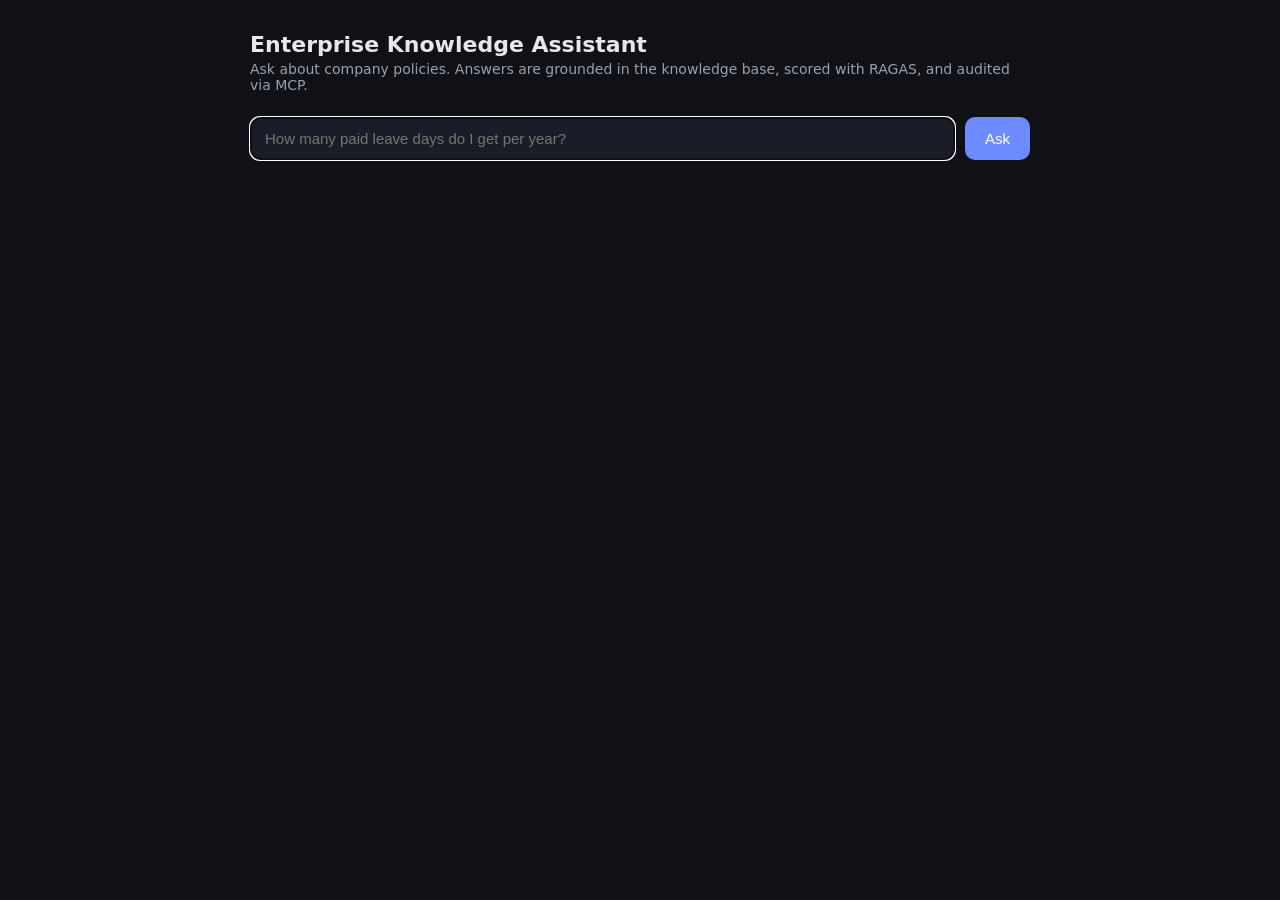
==== templates/index.html @ b1b47633 "v3 of submission" ====
<!DOCTYPE html>
<html lang="en">
<head>
  <meta charset="utf-8" />
  <meta name="viewport" content="width=device-width, initial-scale=1" />
  <title>Enterprise Knowledge Assistant</title>
  <style>
    :root { --bg:#0f1117; --panel:#1a1d27; --border:#2a2e3a; --text:#e6e8ee;
            --muted:#9aa0ad; --accent:#6d8bff; --good:#3fbf7f; --warn:#e0a83e; --bad:#e0574e; }
    * { box-sizing: border-box; }
    body { margin:0; background:var(--bg); color:var(--text);
           font-family:system-ui,-apple-system,Segoe UI,Roboto,sans-serif; }
    .wrap { max-width:820px; margin:0 auto; padding:32px 20px 64px; }
    h1 { font-size:22px; margin:0 0 4px; }
    p.sub { color:var(--muted); margin:0 0 24px; font-size:14px; }
    .row { display:flex; gap:10px; }
    input { flex:1; padding:12px 14px; background:var(--panel); color:var(--text);
            border:1px solid var(--border); border-radius:10px; font-size:15px; }
    button { padding:12px 20px; background:var(--accent); color:#fff; border:0;
             border-radius:10px; font-size:15px; cursor:pointer; }
    button:disabled { opacity:.5; cursor:default; }
    .card { background:var(--panel); border:1px solid var(--border); border-radius:12px;
            padding:18px 20px; margin-top:20px; }
    .card h2 { font-size:13px; text-transform:uppercase; letter-spacing:.06em;
               color:var(--muted); margin:0 0 10px; }
    .answer { white-space:pre-wrap; line-height:1.55; }
    .scores { display:flex; flex-wrap:wrap; gap:10px; }
    .score { flex:1; min-width:130px; background:var(--bg); border:1px solid var(--border);
             border-radius:10px; padding:10px 12px; }
    .score .name { font-size:12px; color:var(--muted); }
    .score .val { font-size:20px; font-weight:600; }
    .good { color:var(--good); } .warn { color:var(--warn); } .bad { color:var(--bad); }
    .summary { color:var(--muted); font-size:14px; margin-top:12px; }
    .chips { display:flex; flex-wrap:wrap; gap:6px; }
    .chip { font-size:12px; background:var(--bg); border:1px solid var(--border);
            border-radius:20px; padding:4px 12px; color:var(--muted); }
    .escalation { border-color:var(--warn); color:var(--warn); }
    .hidden { display:none; }
  </style>
</head>
<body>
  <div class="wrap">
    <h1>Enterprise Knowledge Assistant</h1>
    <p class="sub">Ask about company policies. Answers are grounded in the knowledge base, scored with RAGAS, and audited via MCP.</p>

    <div class="row">
      <input id="q" placeholder="How many paid leave days do I get per year?" autofocus />
      <button id="go">Ask</button>
    </div>

    <div id="out" class="hidden">
      <div class="card"><h2>Answer</h2><div id="answer" class="answer"></div></div>
      <div class="card">
        <h2>RAGAS evaluation</h2>
        <div id="scores" class="scores"></div>
        <div id="summary" class="summary"></div>
      </div>
      <div id="escCard" class="card escalation hidden"><h2>Escalation</h2><div id="esc"></div></div>
      <div class="card"><h2>Execution trace</h2><div id="trace" class="chips"></div></div>
    </div>
  </div>

  <script>
    const $ = (id) => document.getElementById(id);
    const cls = (v) => v == null ? "" : v >= 0.8 ? "good" : v >= 0.6 ? "warn" : "bad";
    const fmt = (v) => v == null ? "n/a" : v.toFixed(2);

    async function ask() {
      const question = $("q").value.trim();
      if (!question) return;
      $("go").disabled = true; $("go").textContent = "Thinking…";
      try {
        const res = await fetch("/ask", {
          method: "POST", headers: { "Content-Type": "application/json" },
          body: JSON.stringify({ question }),
        });
        const data = await res.json();
        $("answer").textContent = data.answer || "(no answer)";
        $("scores").innerHTML = Object.entries(data.scores || {})
          .filter(([k]) => !k.startsWith("_"))
          .map(([k, v]) => `<div class="score"><div class="name">${k}</div>
            <div class="val ${cls(v)}">${fmt(v)}</div></div>`).join("");
        $("summary").textContent = data.evaluation_summary || "";
        if (data.escalated) {
          $("escCard").classList.remove("hidden");
          $("esc").textContent = `Low-confidence query escalated to a human — ticket ${data.ticket_id}.`;
        } else {
          $("escCard").classList.add("hidden");
        }
        $("trace").innerHTML = (data.trace || [])
          .map((n) => `<span class="chip">${n}</span>`).join("");
        $("out").classList.remove("hidden");
      } catch (e) {
        $("answer").textContent = "Request failed: " + e;
        $("out").classList.remove("hidden");
      } finally {
        $("go").disabled = false; $("go").textContent = "Ask";
      }
    }

    $("go").addEventListener("click", ask);
    $("q").addEventListener("keydown", (e) => { if (e.key === "Enter") ask(); });
  </script>
</body>
</html>
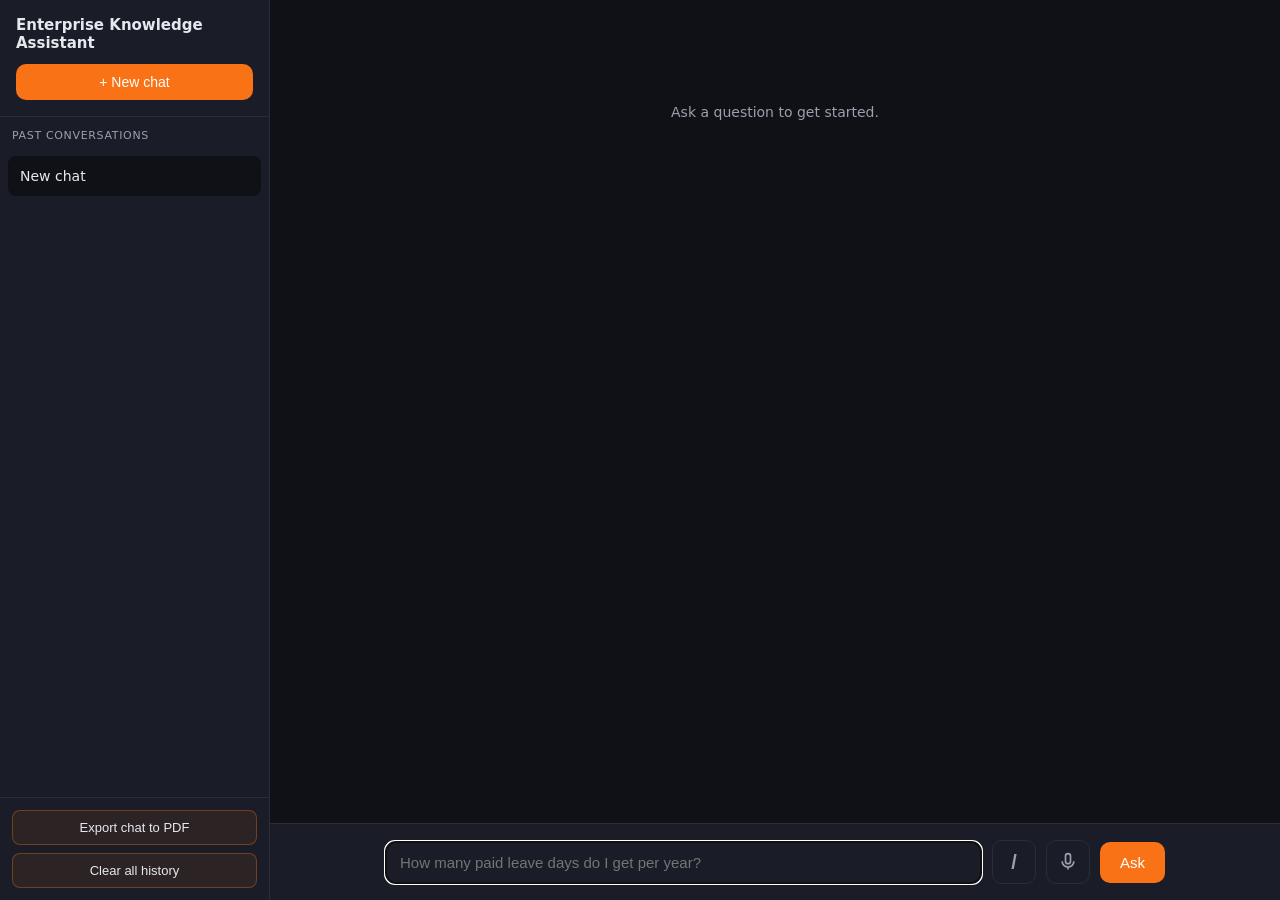
==== commit 8c1de81e: "final submission" ====
--- a/templates/index.html
+++ b/templates/index.html
@@ -6,100 +6,513 @@
   <title>Enterprise Knowledge Assistant</title>
   <style>
     :root { --bg:#0f1117; --panel:#1a1d27; --border:#2a2e3a; --text:#e6e8ee;
-            --muted:#9aa0ad; --accent:#6d8bff; --good:#3fbf7f; --warn:#e0a83e; --bad:#e0574e; }
+            --muted:#9aa0ad; --accent:#f97316; --good:#3fbf7f; --warn:#e0a83e; --bad:#e0574e; }
     * { box-sizing: border-box; }
     body { margin:0; background:var(--bg); color:var(--text);
            font-family:system-ui,-apple-system,Segoe UI,Roboto,sans-serif; }
-    .wrap { max-width:820px; margin:0 auto; padding:32px 20px 64px; }
+
+    /* Layout: sidebar + main */
+    .app { display:flex; height:100vh; overflow:hidden; }
+    .sidebar { width:270px; flex-shrink:0; background:var(--panel); border-right:1px solid var(--border);
+               display:flex; flex-direction:column; }
+    .main { flex:1; display:flex; flex-direction:column; overflow:hidden; }
+    .chat-scroll { flex:1; overflow-y:auto; }
+
+    /* Sidebar */
+    .side-head { padding:16px; border-bottom:1px solid var(--border); }
+    .brand { font-size:15px; font-weight:600; margin:0 0 12px; }
+    .new-chat { width:100%; padding:10px; background:var(--accent); color:#fff; border:0;
+                border-radius:10px; font-size:14px; cursor:pointer; }
+    .new-chat:hover { background:#ea6a0c; }
+    .sessions { flex:1; overflow-y:auto; padding:8px; }
+    .sessions-label { padding:12px 12px 6px; font-size:11px; text-transform:uppercase;
+                      letter-spacing:.06em; color:var(--muted); }
+    .session { display:flex; align-items:center; gap:8px; padding:10px 12px; border-radius:8px;
+               cursor:pointer; color:var(--muted); font-size:14px; }
+    .session:hover { background:var(--bg); }
+    .session.active { background:var(--bg); color:var(--text); }
+    .session .title { flex:1; overflow:hidden; text-overflow:ellipsis; white-space:nowrap; }
+    .session .del { opacity:0; border:0; background:none; color:var(--muted); cursor:pointer; font-size:16px; }
+    .session:hover .del { opacity:1; }
+    .session .del:hover { color:var(--bad); }
+    .side-foot { padding:12px; border-top:1px solid var(--border); display:flex; flex-direction:column; gap:8px; }
+    .side-foot button { width:100%; padding:9px; background:rgba(249,115,22,0.08); color:var(--text);
+                        border:1px solid rgba(249,115,22,0.35); border-radius:8px; font-size:13px; cursor:pointer; }
+    .side-foot button:hover { border-color:var(--accent); }
+
+    .wrap { max-width:820px; margin:0 auto; padding:0 20px; }
+    .chat-scroll .wrap { padding:24px 20px; }
     h1 { font-size:22px; margin:0 0 4px; }
     p.sub { color:var(--muted); margin:0 0 24px; font-size:14px; }
-    .row { display:flex; gap:10px; }
-    input { flex:1; padding:12px 14px; background:var(--panel); color:var(--text);
-            border:1px solid var(--border); border-radius:10px; font-size:15px; }
-    button { padding:12px 20px; background:var(--accent); color:#fff; border:0;
-             border-radius:10px; font-size:15px; cursor:pointer; }
-    button:disabled { opacity:.5; cursor:default; }
+
+    .composer { border-top:1px solid var(--border); background:var(--panel); padding:16px 0; }
+    .row { display:flex; gap:10px; align-items:center; }
+    input#q { flex:1; padding:12px 14px; background:var(--panel); color:var(--text);
+              border:1px solid var(--border); border-radius:10px; font-size:15px; }
+    button#go { padding:12px 20px; background:var(--accent); color:#fff; border:0;
+                border-radius:10px; font-size:15px; cursor:pointer; }
+    button#go:disabled { opacity:.5; cursor:default; }
+    button#go:hover:not(:disabled) { background:#ea6a0c; }
+    .icon-btn { width:44px; height:44px; display:flex; align-items:center; justify-content:center;
+                background:var(--panel); border:1px solid var(--border); border-radius:10px;
+                color:var(--muted); cursor:pointer; }
+    .icon-btn:hover { color:var(--text); border-color:var(--accent); }
+    #cmdBtn { font-size:20px; font-weight:700; }
+    .cmd-wrap { position:relative; display:inline-flex; }
+    .cmd-menu { position:absolute; bottom:calc(100% + 8px); left:0; min-width:230px;
+                background:var(--panel); border:1px solid var(--border); border-radius:10px;
+                padding:6px; box-shadow:0 8px 24px rgba(0,0,0,.4); z-index:40; }
+    .cmd-menu button { display:block; width:100%; text-align:left; background:none; border:0;
+                       color:var(--text); padding:8px 10px; border-radius:6px; cursor:pointer; }
+    .cmd-menu button:hover { background:var(--bg); }
+    .cmd-head { font-size:11px; text-transform:uppercase; letter-spacing:.06em;
+                color:var(--muted); padding:6px 10px 4px; }
+    .cmd-name { display:block; font-size:14px; }
+    .cmd-desc { display:block; font-size:12px; color:var(--muted); margin-top:2px; }
+    .icon-btn.listening { color:var(--bad); border-color:var(--bad); animation:pulse 1.2s infinite; }
+    @keyframes pulse { 0%,100%{opacity:1;} 50%{opacity:.5;} }
+
+    .spinner { display:none; width:20px; height:20px; }
+    .spinner.active { display:inline-block; animation:spin 1s linear infinite; }
+    .spinner svg { width:100%; height:100%; }
+    @keyframes spin { from{transform:rotate(0);} to{transform:rotate(360deg);} }
+
     .card { background:var(--panel); border:1px solid var(--border); border-radius:12px;
-            padding:18px 20px; margin-top:20px; }
+            padding:18px 20px; margin-top:16px; }
     .card h2 { font-size:13px; text-transform:uppercase; letter-spacing:.06em;
                color:var(--muted); margin:0 0 10px; }
     .answer { white-space:pre-wrap; line-height:1.55; }
-    .scores { display:flex; flex-wrap:wrap; gap:10px; }
-    .score { flex:1; min-width:130px; background:var(--bg); border:1px solid var(--border);
-             border-radius:10px; padding:10px 12px; }
-    .score .name { font-size:12px; color:var(--muted); }
-    .score .val { font-size:20px; font-weight:600; }
+    .answer strong { font-weight:600; }
+    .answer code { font-family:ui-monospace,Consolas,monospace; background:var(--bg);
+                   padding:1px 5px; border-radius:4px; font-size:.9em; }
+    .sources { display:flex; align-items:center; flex-wrap:wrap; gap:6px; margin-top:14px; }
+    .src-label { font-size:11px; text-transform:uppercase; letter-spacing:.06em; color:var(--muted); }
+    .chat-item { margin-bottom:24px; }
+    .card.question { display:flex; gap:12px; align-items:flex-start;
+                     background:rgba(249,115,22,0.08); border-color:rgba(249,115,22,0.35); }
+    .avatar { width:30px; height:30px; flex-shrink:0; border-radius:50%; background:var(--accent);
+              color:#fff; display:flex; align-items:center; justify-content:center; }
+    .q-body { flex:1; }
+
+    .scores { display:grid; grid-template-columns:repeat(auto-fit,minmax(140px,1fr)); gap:12px; }
+    .score { background:var(--bg); border:1px solid var(--border); border-radius:10px;
+             padding:12px 14px; text-align:center; }
+    .score .name { font-size:11px; color:var(--muted); text-transform:uppercase;
+                   letter-spacing:.5px; margin-bottom:4px; }
+    .score .val { font-size:18px; font-weight:600; margin-bottom:2px; }
+    .score .desc { font-size:10px; color:var(--muted); }
     .good { color:var(--good); } .warn { color:var(--warn); } .bad { color:var(--bad); }
-    .summary { color:var(--muted); font-size:14px; margin-top:12px; }
+    .summary { color:var(--muted); font-size:14px; margin-top:12px; padding:8px;
+               background:var(--bg); border-radius:6px; }
+
     .chips { display:flex; flex-wrap:wrap; gap:6px; }
     .chip { font-size:12px; background:var(--bg); border:1px solid var(--border);
             border-radius:20px; padding:4px 12px; color:var(--muted); }
-    .escalation { border-color:var(--warn); color:var(--warn); }
-    .hidden { display:none; }
+    .escalation { border-color:var(--warn); }
+    .escalation h2 { color:var(--warn); }
+
+    .progress { margin:0 0 12px; padding:12px; background:var(--bg);
+                border:1px solid var(--border); border-radius:8px; }
+    .progress-text { color:var(--muted); font-size:14px; }
+    .progress-bar { height:4px; background:var(--border); border-radius:2px; margin-top:8px; overflow:hidden; }
+    .progress-fill { height:100%; width:0; background:var(--accent); transition:width .3s ease; }
+
+    .empty { color:var(--muted); text-align:center; margin-top:80px; font-size:14px; }
+    .hidden { display:none !important; }
+    .menu-btn { display:none; }
+    @media (max-width:720px) {
+      .sidebar { position:fixed; left:0; top:0; bottom:0; z-index:30; transform:translateX(-100%);
+                 transition:transform .2s ease; }
+      .sidebar.open { transform:translateX(0); }
+      .menu-btn { display:flex; }
+    }
   </style>
 </head>
 <body>
-  <div class="wrap">
-    <h1>Enterprise Knowledge Assistant</h1>
-    <p class="sub">Ask about company policies. Answers are grounded in the knowledge base, scored with RAGAS, and audited via MCP.</p>
-
-    <div class="row">
-      <input id="q" placeholder="How many paid leave days do I get per year?" autofocus />
-      <button id="go">Ask</button>
-    </div>
-
-    <div id="out" class="hidden">
-      <div class="card"><h2>Answer</h2><div id="answer" class="answer"></div></div>
-      <div class="card">
-        <h2>RAGAS evaluation</h2>
-        <div id="scores" class="scores"></div>
-        <div id="summary" class="summary"></div>
+  <div class="app">
+    <aside class="sidebar" id="sidebar">
+      <div class="side-head">
+        <p class="brand">Enterprise Knowledge Assistant</p>
+        <button class="new-chat" id="newChat">+ New chat</button>
       </div>
-      <div id="escCard" class="card escalation hidden"><h2>Escalation</h2><div id="esc"></div></div>
-      <div class="card"><h2>Execution trace</h2><div id="trace" class="chips"></div></div>
-    </div>
+      <div class="sessions-label">Past conversations</div>
+      <div class="sessions" id="sessions"></div>
+      <div class="side-foot">
+        <button id="exportPdf">Export chat to PDF</button>
+        <button class="danger" id="clearAll">Clear all history</button>
+      </div>
+    </aside>
+
+    <main class="main">
+      <div class="chat-scroll" id="chatScroll">
+        <div class="wrap">
+          <div class="chat-history" id="chatHistory"></div>
+        </div>
+      </div>
+
+      <div class="composer">
+        <div class="wrap">
+          <div id="progress" class="progress hidden">
+            <div class="progress-text" id="progressText">Processing your request...</div>
+            <div class="progress-bar"><div class="progress-fill" id="progressFill"></div></div>
+          </div>
+          <div class="row">
+            <button class="icon-btn menu-btn" id="menuBtn" title="Menu">&#9776;</button>
+            <input id="q" placeholder="How many paid leave days do I get per year?" autofocus />
+            <span class="cmd-wrap">
+              <button class="icon-btn" id="cmdBtn" title="Commands">/</button>
+              <div id="cmdMenu" class="cmd-menu hidden">
+                <div class="cmd-head">Tools</div>
+                <button data-cmd="/about"><span class="cmd-name">/about</span><span class="cmd-desc">what this assistant is</span></button>
+                <button data-cmd="/stats"><span class="cmd-name">/stats</span><span class="cmd-desc">Live ticket &amp; activity count</span></button>
+              </div>
+            </span>
+            <button class="icon-btn" id="mic" title="Voice input">
+              <svg viewBox="0 0 24 24" width="20" height="20" fill="none" stroke="currentColor" stroke-width="2">
+                <rect x="9" y="2" width="6" height="12" rx="3"/>
+                <path d="M5 11a7 7 0 0 0 14 0M12 18v3"/>
+              </svg>
+            </button>
+            <button id="go">Ask</button>
+            <div class="spinner" id="spinner">
+              <svg viewBox="0 0 24 24" fill="none" stroke="currentColor" stroke-width="2">
+                <circle cx="12" cy="12" r="10" opacity="0.25"/>
+                <path d="M12 2a10 10 0 0 1 10 10" opacity="0.75"/>
+              </svg>
+            </div>
+          </div>
+        </div>
+      </div>
+    </main>
   </div>
 
   <script>
     const $ = (id) => document.getElementById(id);
-    const cls = (v) => v == null ? "" : v >= 0.8 ? "good" : v >= 0.6 ? "warn" : "bad";
+    const cls = (v) => v == null ? "bad" : v >= 0.8 ? "good" : v >= 0.6 ? "warn" : "bad";
     const fmt = (v) => v == null ? "n/a" : v.toFixed(2);
+    // The model replies in light markdown; render bold and inline code, escape the rest.
+    const mdFormat = (text) => (text || "")
+      .replace(/&/g, "&amp;").replace(/</g, "&lt;").replace(/>/g, "&gt;")
+      .replace(/\*\*(.+?)\*\*/g, "<strong>$1</strong>")
+      .replace(/`([^`]+?)`/g, "<code>$1</code>");
+    // Pull the "(file.md)" citations out of the answer so they show as separate source tags.
+    const splitSources = (text) => {
+      const sources = [];
+      const body = (text || "")
+        .replace(/\(([^()]*\.(?:md|pdf|txt|docx|csv|json))\)/gi, (_, list) => {
+          list.split(/[,;]\s*/).forEach((f) => {
+            const name = f.trim();
+            if (name && !sources.includes(name)) sources.push(name);
+          });
+          return "";
+        })
+        .replace(/[ \t]+([.,])/g, "$1")
+        .replace(/[ \t]+$/gm, "")
+        .trim();
+      return { body, sources };
+    };
+    const metricInfo = {
+      faithfulness: "How well grounded the answer is in the retrieved context",
+      answer_relevancy: "How relevant the answer is to the question asked",
+    };
+
+    // Slash commands: a light touch of the MCP service-desk layer, typed in the chat box.
+    const HELP_TEXT =
+      "**Commands**\n" +
+      "`/help` — show this list\n" +
+      "`/about` — what this assistant is\n" +
+      "`/stats` — live service-desk numbers\n\n" +
+      "Ask anything else in plain English to search the knowledge base.";
+    const ABOUT_TEXT =
+      "**Enterprise Knowledge Assistant**\n" +
+      "Answers questions from internal company documents, grounded in the source text " +
+      "and scored for faithfulness before replying. Low-confidence answers are escalated " +
+      "to a human ticket.\n\n" +
+      "Built with LangGraph, retrieval-augmented generation, RAGAS evaluation, and an MCP service desk.";
+
+    const SESSIONS_KEY = "eka_sessions";
+    const ACTIVE_KEY = "eka_active";
+    let sessions = JSON.parse(localStorage.getItem(SESSIONS_KEY) || "[]");
+    let activeId = localStorage.getItem(ACTIVE_KEY);
+
+    const save = () => {
+      localStorage.setItem(SESSIONS_KEY, JSON.stringify(sessions));
+      localStorage.setItem(ACTIVE_KEY, activeId);
+    };
+    const active = () => sessions.find((s) => s.id === activeId);
+    const scrollToBottom = () => { const el = $("chatScroll"); el.scrollTop = el.scrollHeight; };
+
+    function newChat() {
+      const session = { id: crypto.randomUUID(), title: "New chat", createdAt: Date.now(), messages: [] };
+      sessions.unshift(session);
+      activeId = session.id;
+      save();
+      renderSidebar();
+      renderChat();
+      $("q").focus();
+    }
+
+    function switchTo(id) {
+      activeId = id;
+      save();
+      renderSidebar();
+      renderChat();
+      $("sidebar").classList.remove("open");
+    }
+
+    function deleteSession(id) {
+      sessions = sessions.filter((s) => s.id !== id);
+      if (activeId === id) activeId = sessions[0]?.id || null;
+      if (!sessions.length) return newChat();
+      save();
+      renderSidebar();
+      renderChat();
+    }
+    function clearAll() {
+      if (!confirm("Delete all conversations?")) return;
+      sessions = [];
+      activeId = null;
+      localStorage.removeItem(SESSIONS_KEY);
+      localStorage.removeItem(ACTIVE_KEY);
+      newChat();
+    }
+
+    function renderSidebar() {
+      $("sessions").innerHTML = sessions.map((s) => `
+        <div class="session ${s.id === activeId ? "active" : ""}" data-id="${s.id}">
+          <span class="title">${s.title}</span>
+          <button class="del" data-del="${s.id}" title="Delete">&times;</button>
+        </div>
+      `).join("");
+    }
+
+    function renderChat() {
+      const messages = active()?.messages || [];
+      if (!messages.length) {
+        $("chatHistory").innerHTML = `<div class="empty">Ask a question to get started.</div>`;
+        return;
+      }
+      $("chatHistory").innerHTML = messages.map((item, index) => {
+        if (item.command) return `
+          <div class="chat-item">
+            <div class="card question">
+              <div class="avatar">
+                <svg viewBox="0 0 24 24" width="16" height="16" fill="none" stroke="currentColor" stroke-width="2">
+                  <circle cx="12" cy="8" r="4"/>
+                  <path d="M4 21v-1a7 7 0 0 1 14 0v1"/>
+                </svg>
+              </div>
+              <div class="q-body"><h2>Command</h2><div class="answer">${mdFormat(item.question)}</div></div>
+            </div>
+            <div class="card"><div class="answer">${mdFormat(item.body)}</div></div>
+          </div>`;
+        return `
+        <div class="chat-item">
+          <div class="card question">
+            <div class="avatar">
+              <svg viewBox="0 0 24 24" width="16" height="16" fill="none" stroke="currentColor" stroke-width="2">
+                <circle cx="12" cy="8" r="4"/>
+                <path d="M4 21v-1a7 7 0 0 1 14 0v1"/>
+              </svg>
+            </div>
+            <div class="q-body">
+              <h2>Question ${index + 1}</h2>
+              <div class="answer">${item.question}</div>
+            </div>
+          </div>
+          <div class="card">
+            <h2>Answer</h2>
+            ${(() => {
+              const s = splitSources(item.answer);
+              return `<div class="answer">${mdFormat(s.body) || "(no answer)"}</div>` +
+                (s.sources.length ? `<div class="sources"><span class="src-label">Sources</span>${s.sources.map((f) => `<span class="chip">${f}</span>`).join("")}</div>` : "");
+            })()}
+          </div>
+          <div class="card">
+            <h2>RAGAS Evaluation</h2>
+            <div class="scores">
+              ${Object.entries(item.scores || {})
+                .filter(([k]) => k === "faithfulness" || k === "answer_relevancy")
+                .map(([k, v]) => `
+                  <div class="score">
+                    <div class="name">${k.replace("_", " ")}</div>
+                    <div class="val ${cls(v)}">${fmt(v)}</div>
+                    <div class="desc">${metricInfo[k] || ""}</div>
+                  </div>
+                `).join("")}
+            </div>
+            <div class="summary">${(item.evaluation_summary || "").split("Summary:").pop().trim()}</div>
+          </div>
+          ${item.escalated ? `
+            <div class="card escalation">
+              <h2>Escalation</h2>
+              <div>Low-confidence query escalated to a human — ticket ${item.ticket_id}.</div>
+            </div>` : ""}
+          <div class="card">
+            <h2>Execution Trace</h2>
+            <div class="chips">${(item.trace || []).map((n) => `<span class="chip">${n}</span>`).join("")}</div>
+          </div>
+        </div>
+      `;
+      }).join("");
+      scrollToBottom();
+    }
+    let currentRequest = null;
+    function simulateProgress() {
+      const steps = [
+        [10, "Validating input..."], [25, "Retrieving relevant documents..."],
+        [50, "Generating response..."], [75, "Evaluating with RAGAS..."],
+        [90, "Finalizing audit log..."], [100, "Complete!"],
+      ];
+      let i = 0;
+      const interval = setInterval(() => {
+        if (i >= steps.length || !currentRequest) return clearInterval(interval);
+        $("progressFill").style.width = steps[i][0] + "%";
+        $("progressText").textContent = steps[i][1];
+        i++;
+      }, 1500);
+      return interval;
+    }
 
     async function ask() {
       const question = $("q").value.trim();
-      if (!question) return;
-      $("go").disabled = true; $("go").textContent = "Thinking…";
+      if (!question || currentRequest) return;
+      const session = active();
+
+      if (question.startsWith("/")) return runCommand(question, session);
+
+      $("go").disabled = true;
+      $("go").textContent = "Processing...";
+      $("spinner").classList.add("active");
+      $("progress").classList.remove("hidden");
+      currentRequest = true;
+      const progress = simulateProgress();
+
       try {
         const res = await fetch("/ask", {
-          method: "POST", headers: { "Content-Type": "application/json" },
-          body: JSON.stringify({ question }),
+          method: "POST",
+          headers: { "Content-Type": "application/json" },
+          body: JSON.stringify({ question, session_id: session.id }),
         });
         const data = await res.json();
-        $("answer").textContent = data.answer || "(no answer)";
-        $("scores").innerHTML = Object.entries(data.scores || {})
-          .filter(([k]) => !k.startsWith("_"))
-          .map(([k, v]) => `<div class="score"><div class="name">${k}</div>
-            <div class="val ${cls(v)}">${fmt(v)}</div></div>`).join("");
-        $("summary").textContent = data.evaluation_summary || "";
-        if (data.escalated) {
-          $("escCard").classList.remove("hidden");
-          $("esc").textContent = `Low-confidence query escalated to a human — ticket ${data.ticket_id}.`;
-        } else {
-          $("escCard").classList.add("hidden");
+        session.messages.push({ question, ...data, timestamp: new Date().toISOString() });
+      } catch (e) {
+        session.messages.push({ question, answer: "Request failed: " + e.message, scores: {}, trace: ["error"] });
+      } finally {
+        if (session.title === "New chat") session.title = question.slice(0, 40);
+        save();
+        renderSidebar();
+        renderChat();
+        $("q").value = "";
+        currentRequest = null;
+        clearInterval(progress);
+        $("go").disabled = false;
+        $("go").textContent = "Ask";
+        $("spinner").classList.remove("active");
+        $("progress").classList.add("hidden");
+        $("progressFill").style.width = "0";
+      }
+    }
+
+    async function runCommand(text, session) {
+      const name = text.split(/\s+/)[0].toLowerCase();
+      const turn = { question: text, command: true };
+      if (name === "/help") {
+        turn.body = HELP_TEXT;
+      } else if (name === "/about") {
+        turn.body = ABOUT_TEXT;
+      } else if (name === "/stats") {
+        try {
+          const res = await fetch("/stats");
+          const d = await res.json();
+          turn.body = `**Service desk**\n${d.interactions} question(s) answered · ${d.open_tickets} open ticket(s)`;
+        } catch (e) {
+          turn.body = "Could not reach the service desk right now.";
         }
-        $("trace").innerHTML = (data.trace || [])
-          .map((n) => `<span class="chip">${n}</span>`).join("");
-        $("out").classList.remove("hidden");
-      } catch (e) {
-        $("answer").textContent = "Request failed: " + e;
-        $("out").classList.remove("hidden");
-      } finally {
-        $("go").disabled = false; $("go").textContent = "Ask";
+      } else {
+        turn.body = `Unknown command \`${name}\`. Type **/help** for the list.`;
       }
+      session.messages.push(turn);
+      if (session.title === "New chat") session.title = text.slice(0, 40);
+      save();
+      renderSidebar();
+      renderChat();
+      $("q").value = "";
+    }
+
+    // Voice input via the browser's Web Speech API (Chrome/Edge).
+    const SpeechRecognition = window.SpeechRecognition || window.webkitSpeechRecognition;
+    let recognizer = null, listening = false;
+    if (SpeechRecognition) {
+      recognizer = new SpeechRecognition();
+      recognizer.lang = "en-US";
+      recognizer.interimResults = false;
+      recognizer.onresult = (e) => { $("q").value = e.results[0][0].transcript; };
+      recognizer.onend = () => { listening = false; $("mic").classList.remove("listening"); };
+    } else {
+      $("mic").classList.add("hidden");
+    }
+    function toggleMic() {
+      if (!recognizer) return;
+      if (listening) return recognizer.stop();
+      listening = true;
+      $("mic").classList.add("listening");
+      recognizer.start();
+    }
+
+    async function exportPdf() {
+      const session = active();
+      if (!session || !session.messages.length) return alert("Nothing to export yet.");
+      const messages = [];
+      for (const m of session.messages) {
+        if (m.command) continue;
+        messages.push({ type: "user", content: m.question, timestamp: m.timestamp || "" });
+        messages.push({
+          type: "assistant", content: m.answer || "", timestamp: m.timestamp || "",
+          metrics: m.scores || {}, escalation: m.escalated ? m.ticket_id : null,
+        });
+      }
+      const res = await fetch("/export-pdf", {
+        method: "POST",
+        headers: { "Content-Type": "application/json" },
+        body: JSON.stringify({ messages, session_title: session.title, session_date: new Date().toLocaleDateString() }),
+      });
+      if (!res.ok) return alert("PDF export failed.");
+      const blob = await res.blob();
+      const url = URL.createObjectURL(blob);
+      const a = document.createElement("a");
+      a.href = url;
+      a.download = "chat_export.pdf";
+      a.click();
+      URL.revokeObjectURL(url);
     }
 
     $("go").addEventListener("click", ask);
-    $("q").addEventListener("keydown", (e) => { if (e.key === "Enter") ask(); });
+    $("cmdBtn").addEventListener("click", (e) => { e.stopPropagation(); $("cmdMenu").classList.toggle("hidden"); });
+    $("cmdMenu").addEventListener("click", (e) => {
+      const btn = e.target.closest("[data-cmd]");
+      if (!btn) return;
+      $("cmdMenu").classList.add("hidden");
+      runCommand(btn.dataset.cmd, active());
+    });
+    document.addEventListener("click", (e) => {
+      if (!e.target.closest(".cmd-wrap")) $("cmdMenu").classList.add("hidden");
+    });
+    $("q").addEventListener("keydown", (e) => { if (e.key === "Enter" && !e.shiftKey) { e.preventDefault(); ask(); } });
+    $("newChat").addEventListener("click", newChat);
+    $("mic").addEventListener("click", toggleMic);
+    $("exportPdf").addEventListener("click", exportPdf);
+    $("clearAll").addEventListener("click", clearAll);
+    $("menuBtn").addEventListener("click", () => $("sidebar").classList.toggle("open"));
+    $("sessions").addEventListener("click", (e) => {
+      const del = e.target.closest("[data-del]");
+      if (del) { deleteSession(del.dataset.del); return; }
+      const row = e.target.closest(".session");
+      if (row) switchTo(row.dataset.id);
+    });
+
+    if (!sessions.length || !active()) newChat();
+    else { renderSidebar(); renderChat(); }
   </script>
 </body>
 </html>
